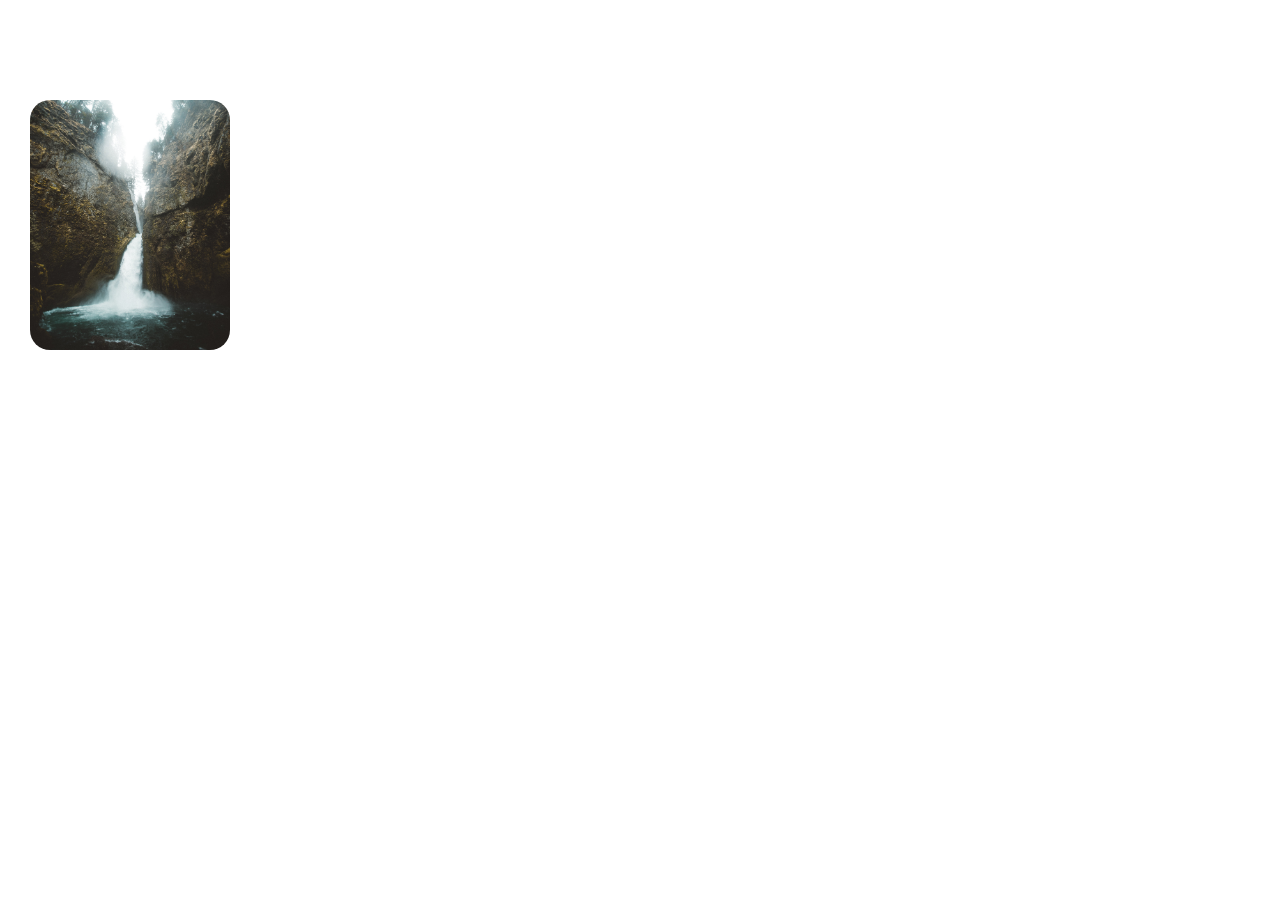
==== carusell.html @ a3f9e6c3 "agregando todo" ====
<!DOCTYPE html>
<html lang="en">
<head>
    <meta charset="UTF-8">
    <meta name="viewport" content="width=device-width, initial-scale=1.0">
    <meta http-equiv="X-UA-Compatible" content="ie=edge">
    <link rel="icon" type= "image/png" href="plat.png">
    <title>Carusell</title>
</head>
<style>
    body {
        margin: 0px;
    }
    .carusel {
        width: 100%; /* Ancho*/
        overflow:scroll; /* Genera un Scroll al pasar por los obejtos en lista */
        padding: 30px;
        position: relative; /* transmite la misma posicion para todos */
    }
    .carusel__contenedor {
        white-space: none;
        margin: 70px 0px;
        padding-bottom: 10px;
    }
    .carusel-item {
     width: 200px;
     height: 250px;
     border-radius: 20px;
     overflow: hidden;
     margin-right: 10px;
     display: inline-block; /* coloca el display en linea */
     cursor: pointer;
     transition: 450ms all; /* cambia la transision en milisegundos al aplicarle all lo aplica a todod */
     transform-origin: center left; /* cuando se genera la transformacion la alinea al centro y a la derecha */
    }
    .carusel-item:hover ~.carusel-item{
        transform: translate3d(100px,0,0); /*realiza una transformacion animada */
    }
    
    .carusel__contenedor:hover .carusel-item {
        opacity: 0.3;/*aplica una opacidad al objeto */
    }
    .carusel__contenedor:hover .carusel-item:hover {
        transform: scale(1.5); /* Sirve para cambiar la escala de la transformacion 3d */
        opacity: 0.99;
    }
.carusel-item_img {
    width: 200px;
    height: 250px;
    object-fit: cover; /*sirve para colocar el tamano original de la imagen */
}

.carusel-item_detalles {
    background: linear-gradient(to top, rgba(0,0,0,0.9) 0%,rgba(0,0,0,0.0) 100%); /*Genera un degradado para todas las lineas desde el mas obscuro al mas claro */
}

</style>
<body>
    <section class="carusel">
        <div class="carusel__contenedor">
            <div class="carusel-item">
                <img class="carusel-item_img" src="cascada.jpg" alt="Cascada">
                <div class="carusel-item_detalles">
                    <img src="play.png" alt="Play">
                    <img src="plus.png" alt="Plus">
                </div>
                <p class="carusel-item_detalles--titulo">Cascada</p>
                <p class="carusel-item_detalles--subtitulo">Estadados Unidos</p>
            </div>
            <div class="carusel-item">
            </div>
            <div class="carusel-item">
            </div>
        </div>
    </section>
    
</body>
</html>
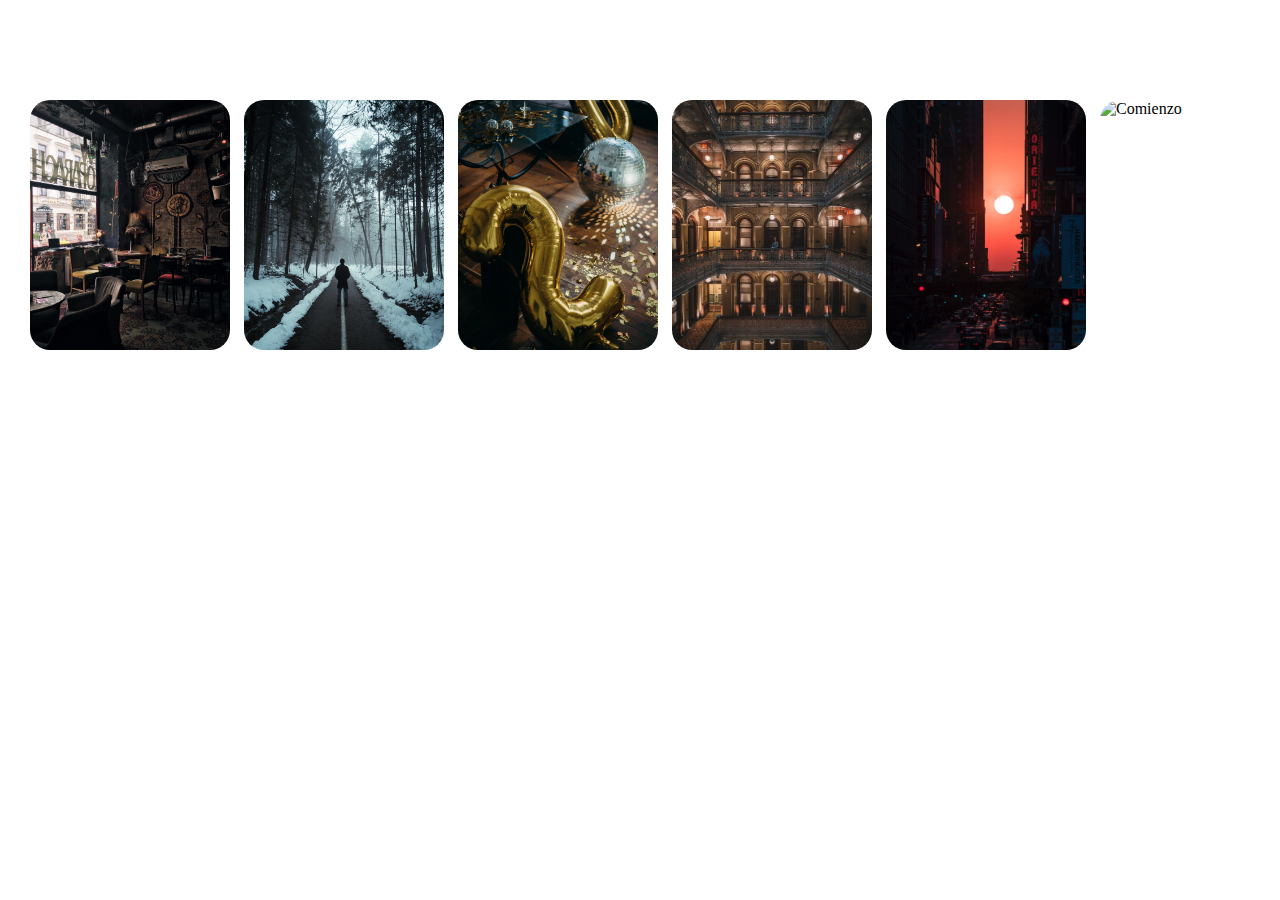
==== commit cb308789: "terminando el carusel" ====
--- a/carusell.html
+++ b/carusell.html
@@ -32,6 +32,7 @@
      cursor: pointer;
      transition: 450ms all; /* cambia la transision en milisegundos al aplicarle all lo aplica a todod */
      transform-origin: center left; /* cuando se genera la transformacion la alinea al centro y a la derecha */
+     position: relative;
     }
     .carusel-item:hover ~.carusel-item{
         transform: translate3d(100px,0,0); /*realiza una transformacion animada */
@@ -51,27 +52,116 @@
 }
 
 .carusel-item_detalles {
-    background: linear-gradient(to top, rgba(0,0,0,0.9) 0%,rgba(0,0,0,0.0) 100%); /*Genera un degradado para todas las lineas desde el mas obscuro al mas claro */
+
+    background:linear-gradient(to top, rgba(0,0,0,0.9) 0%,rgba(0,0,0,0.0) 100%); /*Genera un degradado para todas las lineas desde el mas obscuro al mas claro */
+    font-size: 10px; /*tamano de la letra */
+    opacity: 0;
+    transition: 450ms opacity;/*genera opacidad al momento de usar linear-gradient*/
+    padding: 10px; /* margen interno entre los iconos */
+    position: absolute;
+    top: 180 px;  /*cambiar la posicion de los iconos dejandolos fijos*/
+    left: 0;  /*cambiar la posicion de los iconos dejandolos fijos*/
+    right: 0;  /*cambiar la posicion de los iconos dejandolos fijos*/
+    bottom: 0; /*cambiar la posicion de los iconos dejandolos fijos*/
 }
 
+.carusel-item_detalles:hover {
+    opacity: 0.99;
+}
+.carusel-item_detalles img {
+    height: 20px;
+    width: 20px;
+}
+.carusel-item_detalles p {
+    margin: 0px;
+}
+
+.carusel-item_detalles--titulo {
+    font-weight: bold;
+    color: white;
+}
+.carusel-item_detalles--subtitulo {
+    font-size: 8px;
+    color: white;
+}
+.carusel-item_detalles--titulo:hover{
+    opacity: 0.99   ;
+}
+    
 </style>
 <body>
     <section class="carusel">
-        <div class="carusel__contenedor">
+        <section class="carusel__contenedor">
             <div class="carusel-item">
-                <img class="carusel-item_img" src="cascada.jpg" alt="Cascada">
-                <div class="carusel-item_detalles">
-                    <img src="play.png" alt="Play">
-                    <img src="plus.png" alt="Plus">
-                </div>
-                <p class="carusel-item_detalles--titulo">Cascada</p>
-                <p class="carusel-item_detalles--subtitulo">Estadados Unidos</p>
+                <img class="carusel-item_img" src="Tiendas Europeas.jpg" alt="Tiendas en Europa">
+              <div class="carusel-item_detalles">
+                   <div>
+                     <img src="play.png" alt="Play">
+                     <img src="plus.png" alt="Plus">
+                   </div>
+                    <p class="carusel-item_detalles--titulo">Tiendas Europeas</p>
+                    <p class="carusel-item_detalles--subtitulo">Europa</p>
+               </div>
             </div>
             <div class="carusel-item">
+                <img class="carusel-item_img" src="bosque.jpg" alt="Bosque Nevado">
+              <div class="carusel-item_detalles">
+                   <div>
+                     <img src="play.png" alt="Play">
+                     <img src="plus.png" alt="Plus">
+                   </div>
+                    <p class="carusel-item_detalles--titulo">Bosque nevado</p>
+                    <p class="carusel-item_detalles--subtitulo">Canada</p>
+               </div>
             </div>
             <div class="carusel-item">
+                <img class="carusel-item_img" src="2020.jpg" alt="Comienzo">
+              <div class="carusel-item_detalles">
+                   <div>
+                     <img src="play.png" alt="Play">
+                     <img src="plus.png" alt="Plus">
+                   </div>
+                    <p class="carusel-item_detalles--titulo">New York</p>
+                    <p class="carusel-item_detalles--subtitulo">Estadados Unidos</p>
+               </div>
             </div>
-        </div>
+            <div class="carusel-item">
+                <img class="carusel-item_img" src="hotel.jpg" alt="Hotel en Europa">
+              <div class="carusel-item_detalles">
+                   <div>
+                     <img src="play.png" alt="Play">
+                     <img src="plus.png" alt="Plus">
+                   </div>
+                    <p class="carusel-item_detalles--titulo">Hoteles Contemporaneos</p>
+                    <p class="carusel-item_detalles--subtitulo">Estadados Unidos</p>
+               </div>
+            </div>
+            <div class="carusel-item">
+                <img class="carusel-item_img" src="ciudad.jpg" alt="Comienzo">
+              <div class="carusel-item_detalles">
+                   <div>
+                     <img src="play.png" alt="Play">
+                     <img src="plus.png" alt="Plus">
+                   </div>
+                    <p class="carusel-item_detalles--titulo">Ciudad</p>
+                    <p class="carusel-item_detalles--subtitulo">Ciudades Nocturnas</p>
+               </div>
+            </div>
+            <div class="carusel-item">
+                <img class="carusel-item_img" src="viaje.jpg" alt="Comienzo">
+              <div class="carusel-item_detalles">
+                   <div>
+                     <img src="play.png" alt="Play">
+                     <img src="plus.png" alt="Plus">
+                   </div>
+                    <p class="carusel-item_detalles--titulo">Vijaes</p>
+                    <p class="carusel-item_detalles--subtitulo">Viajes a todo el mundo</p>
+               </div>
+            </div>
+
+
+
+        </section>
     </section>
     
 </body>
